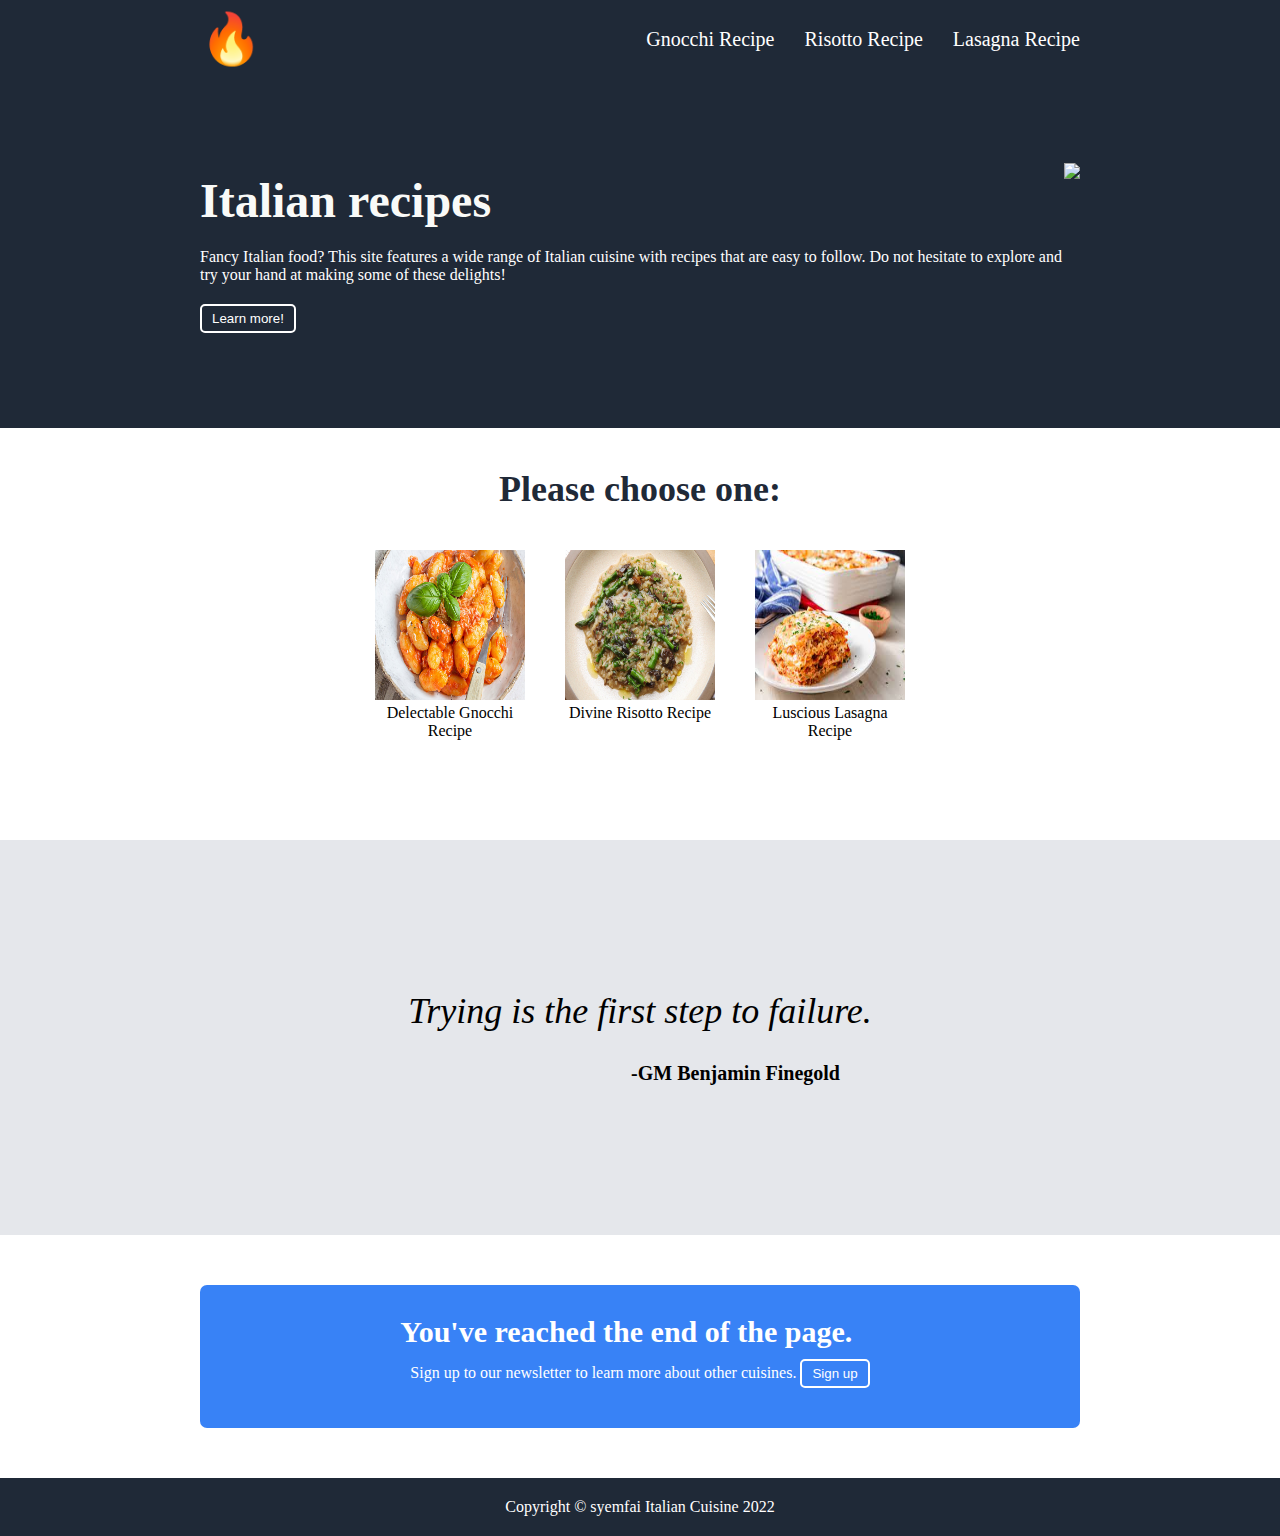
==== index.html @ 764f2778 "Insert margin and padding to images and div" ====
<!DOCTYPE html>
<html lang="en">
<head>
    <meta charset="UTF-8">
    <meta http-equiv="X-UA-Compatible" content="IE=edge">
    <meta name="viewport" content="width=device-width, initial-scale=1.0">
    <link rel="stylesheet" href="style.css">
    <title>Odin's Italian Recipes</title>
</head>



<body>
    <div class="main">
        <div class="span">
            <ul>
                <li class = "merge">🔥</li>
            </ul>
            <ul>
                <li><a href="recipes/gnocchi.html">Gnocchi Recipe</a></li>
                <li><a href="recipes/risotto.html">Risotto Recipe</a></li>
                <li><a href="recipes/lasagne.html">Lasagna Recipe</a></li>
            </ul>
        </div>
        <div class="first">
            <div>
                <div class="head1 some-padding">
                    Italian recipes
                </div>
                <div class="some-padding">
                    Fancy Italian food? This site features a wide range of Italian cuisine with recipes that are easy to follow. Do not hesitate to
                    explore and try your hand at making some of these delights!
                </div>
                <div class="some-padding">
                    <button>Learn more!</button>
                </div>
            </div>
            <div>
                <img src="https://u3r2g3e3.rocketcdn.me/wp-content/uploads/2020/03/chef-696x464.jpg">
            </div>
        </div>
    </div>
    <div class="centre">
        <div class="choose">Please choose one:</div>
        <div class = "choose-recipes">
            <div class="item">
                <img class="foodimage" src="images/gnocchi.jpg">
                <div class="text">Delectable Gnocchi Recipe</div>
            </div>
            <div class="item">
                <img class="foodimage" src="images/risotto.jpg">
                <div class="text">Divine Risotto Recipe</div>
            </div>
            <div class="item">
                <img class="foodimage" src="images/lasagna.jpeg">
                <div class="text">Luscious Lasagna Recipe</div>
            </div>
        </div>
    </div>

    <div class="quotediv">
        <div class="quote">Trying is the first step to failure.</div>
        <div class="ben">-GM Benjamin Finegold</div>
    </div>
    <div class="call">
        <div class="yaba">
            <div class="info-header">
                You've reached the end of the page.
            </div>
            <div class="end">
                Sign up to our newsletter to learn more about other cuisines.
                <button>Sign up</button>
            </div>
        </div>  
    </div>
    <div class="footer">
        Copyright © syemfai Italian Cuisine 2022
    </div>
</body>
</html>
---- style.css ----
* {
    margin: 0;
    padding: 0;
    text-decoration: none;
}

body {
    display: flex;
    flex-direction: column;
}

.main {
    background-color: #1F2937;
    color: #FFF;
}

li {
    list-style-type: none;
}

a {
    color: #FFF;
    text-decoration: none;
    padding-left: 30px;
}
.first {
    display: flex;
    flex-direction: center;
    padding: 85px 200px;
}

.some-padding {
    padding: 10px 0px;
}
.span {
    display: flex;
    justify-content: space-between;
    align-items: center;
    padding: 0 200px;
    margin: 10px 0px;
    font-size: 20px;
}

.head1 {
    font-weight: 900;
    font-size: 48px;
    color: #F9FAF8;
}

ul {
    display: flex;
    
    
}

.merge {
    font-size: 50px;
}

.choose {
    font-size: 36px;
    font-weight: 900;
    color: #1F2937;
    padding: 40px;
}

.centre {
    display: flex;
    justify-content: center;
    align-items: center;
    flex-direction: column; 
    padding-bottom: 100px;
}

.choose-recipes {
    display: flex;
    justify-content: center;
    align-items: center;
    gap: 40px;

}

.item {
    max-width: 150px;
    text-align: center;
    align-self: flex-start;
}

.foodimage {
    width: 150px;
    height: 150px;
}

img {
    max-width: 300px;
    height: auto;
}

.quotediv {
    background-color: #E5E7EB;
    display: flex;
    justify-content: center;
    align-items: center;
    flex-direction: column;
    padding: 150px;

}

.quote {
    font-size: 36px;
    font-style: italic;
    font-weight: lighter;
}   

.ben {
    font-size: 20px;
    font-weight: 700;
    align-self: flex-end;
    padding-top: 30px;
    margin-right: 290px;
}

.call {
    display: flex;
    flex-direction: column;
    justify-content: center;
    align-items: center;
    color: #FFF;
    
    
}

.yaba {
    background-color: #3882F6;
    margin: 50px;
    padding: 30px 200px;
    border-radius: 7px;
    display: flex;
    flex-direction: column;


}

button {
    background-color: transparent;
    border-radius: 5px;
    color: #FFF;
    border-color: #FFF;
    padding: 5px 10px;
    border-style: solid;
    border-width: 2px;
    
}

.end {
    padding: 10px;
    align-self: flex-end;
}

.info-header{
    font-size: 30px;
    font-weight: 900;
}

.footer {
    display: flex;
    justify-content: center;
    align-items: center;
    padding: 20px 0;
    background-color: #1f2937;
    color: #FFF;
}
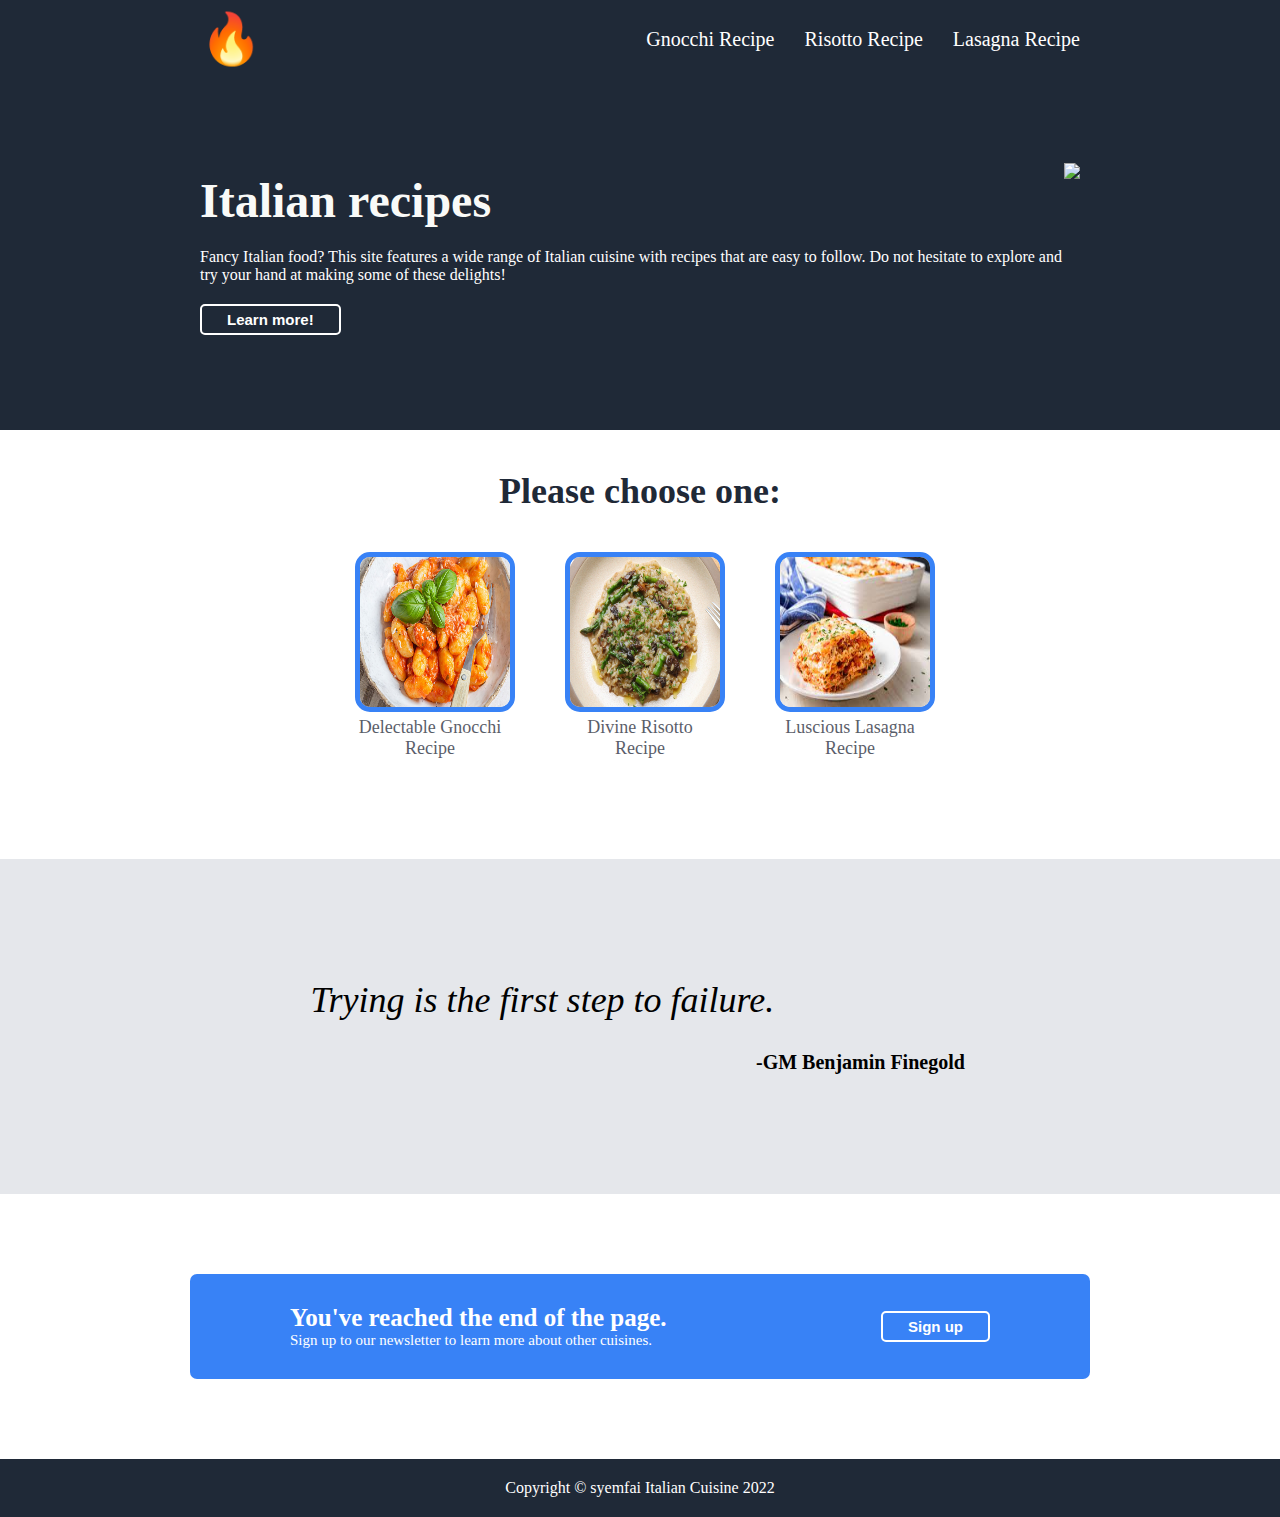
==== commit 067c15d7: "Center blue text box" ====
--- a/index.html
+++ b/index.html
@@ -61,14 +61,18 @@
     <div class="quotediv">
         <div class="quote">Trying is the first step to failure.</div>
         <div class="ben">-GM Benjamin Finegold</div>
-    </div>
+    </div> 
     <div class="call">
         <div class="yaba">
-            <div class="info-header">
-                You've reached the end of the page.
+            <div>
+                <div class="info-header">
+                    You've reached the end of the page.
+                </div>
+                <div class="end">
+                    Sign up to our newsletter to learn more about other cuisines.
+                </div>
             </div>
-            <div class="end">
-                Sign up to our newsletter to learn more about other cuisines.
+            <div class="button">
                 <button>Sign up</button>
             </div>
         </div>  
--- a/style.css
+++ b/style.css
@@ -76,7 +76,7 @@
     display: flex;
     justify-content: center;
     align-items: center;
-    gap: 40px;
+    gap: 60px;
 
 }
 
@@ -89,6 +89,19 @@
 .foodimage {
     width: 150px;
     height: 150px;
+    border-width: 5px;
+    border-color: #3882F6;
+    border-radius: 15px;
+    border-style: solid;
+}
+
+.item {
+    font-size: 18px;
+    color: #1F2937;
+}
+
+.text {
+    opacity: 0.75;
 }
 
 img {
@@ -102,7 +115,8 @@
     justify-content: center;
     align-items: center;
     flex-direction: column;
-    padding: 150px;
+    padding: 120px;
+    padding-right: 315.15px;
 
 }
 
@@ -117,7 +131,6 @@
     font-weight: 700;
     align-self: flex-end;
     padding-top: 30px;
-    margin-right: 290px;
 }
 
 .call {
@@ -132,12 +145,13 @@
 
 .yaba {
     background-color: #3882F6;
-    margin: 50px;
-    padding: 30px 200px;
+    margin: 80px 0;
+    padding: 30px 100px;
+    width: 700px; 
     border-radius: 7px;
     display: flex;
-    flex-direction: column;
-
+    justify-content: space-between;
+    align-items: center;
 
 }
 
@@ -146,21 +160,31 @@
     border-radius: 5px;
     color: #FFF;
     border-color: #FFF;
-    padding: 5px 10px;
+    padding: 5px 25px;
     border-style: solid;
     border-width: 2px;
-    
+    font-size: 15px;
+    font-weight: 650;
+    display: inline;
+    
+}
+
+.button {
 }
 
 .end {
-    padding: 10px;
-    align-self: flex-end;
+    font-size: 15px;
+    display: flex;
+    justify-content: space-between;
 }
 
 .info-header{
-    font-size: 30px;
+    font-size: 25px;
     font-weight: 900;
-}
+    width: 400px;
+}
+
+
 
 .footer {
     display: flex;
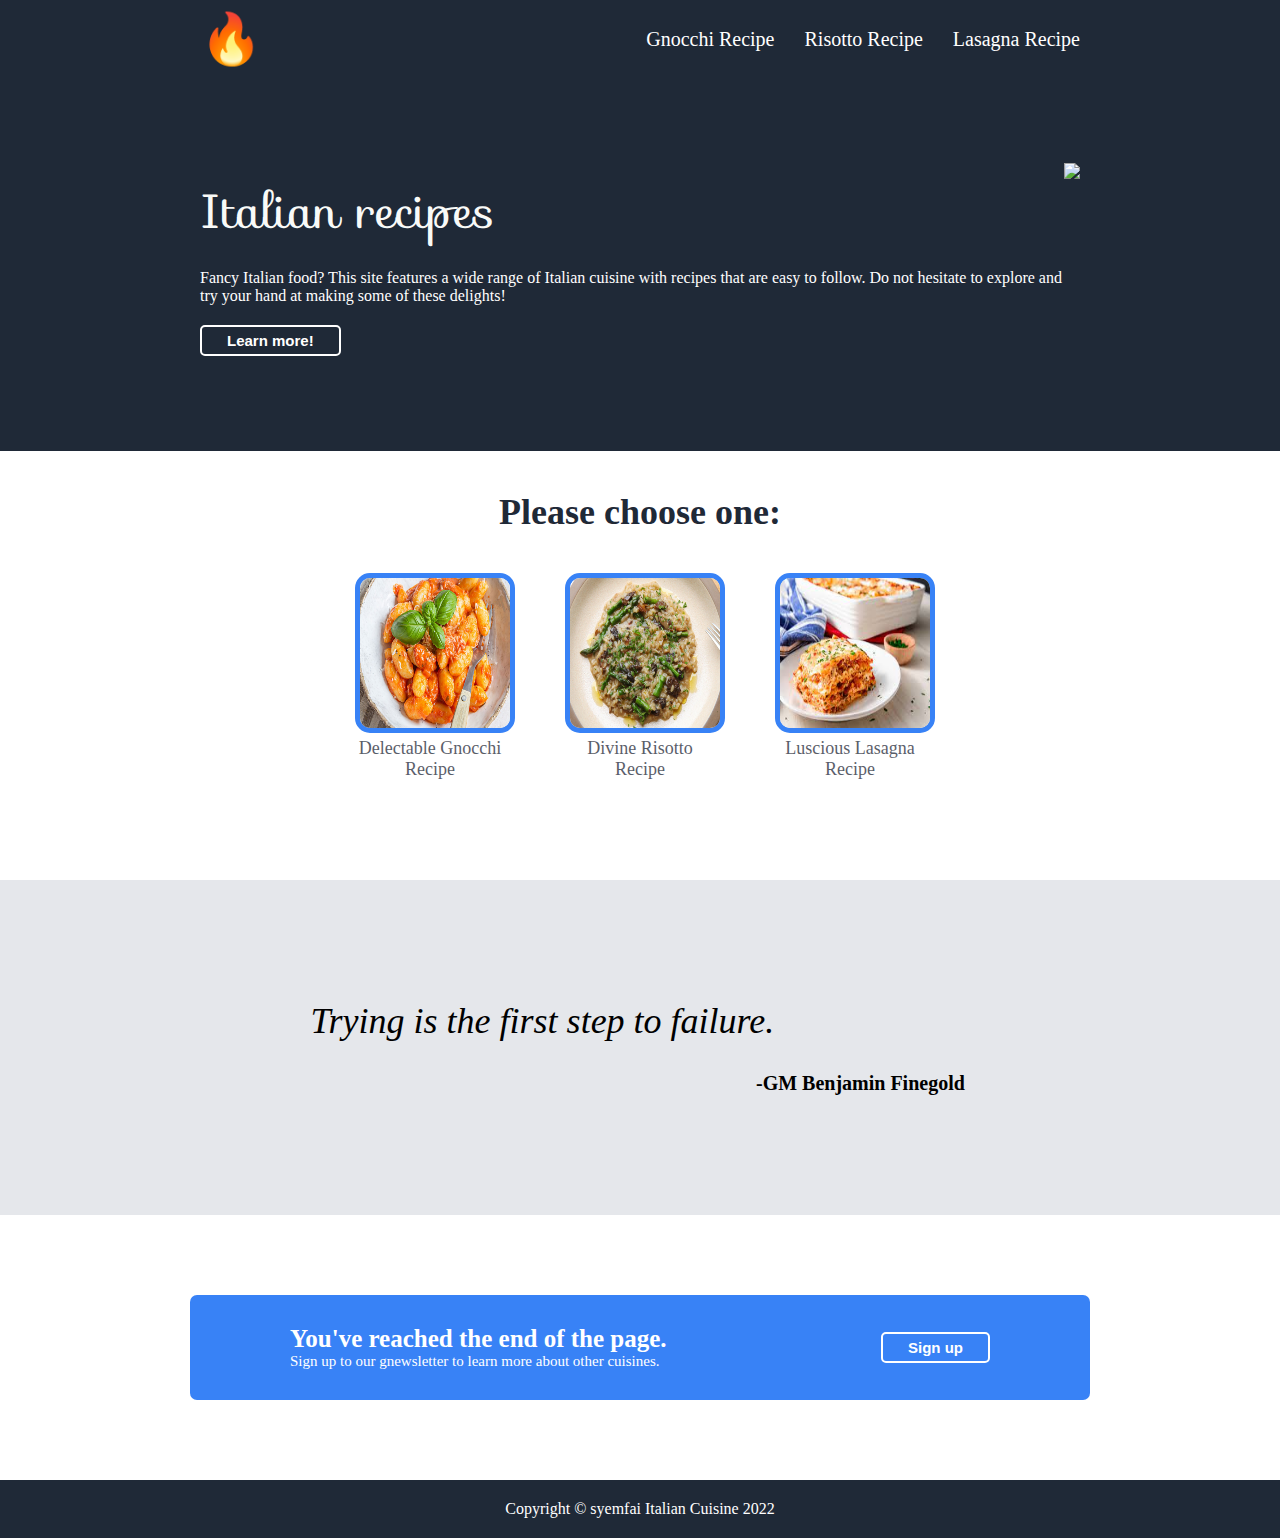
==== commit 5778aefd: "Font on fire" ====
--- a/index.html
+++ b/index.html
@@ -5,6 +5,7 @@
     <meta http-equiv="X-UA-Compatible" content="IE=edge">
     <meta name="viewport" content="width=device-width, initial-scale=1.0">
     <link rel="stylesheet" href="style.css">
+    <link rel="stylesheet" href="https://fonts.googleapis.com/css?family=Sofia&effect=fire">
     <title>Odin's Italian Recipes</title>
 </head>
 
@@ -24,7 +25,7 @@
         </div>
         <div class="first">
             <div>
-                <div class="head1 some-padding">
+                <div class="head1 some-padding font-effect-fire">
                     Italian recipes
                 </div>
                 <div class="some-padding">
@@ -69,7 +70,7 @@
                     You've reached the end of the page.
                 </div>
                 <div class="end">
-                    Sign up to our newsletter to learn more about other cuisines.
+                    Sign up to our gnewsletter to learn more about other cuisines.
                 </div>
             </div>
             <div class="button">
--- a/style.css
+++ b/style.css
@@ -42,9 +42,11 @@
 }
 
 .head1 {
-    font-weight: 900;
+    font-weight: 100;
+    font-family: "Sofia", sans-serif;   
     font-size: 48px;
     color: #F9FAF8;
+
 }
 
 ul {
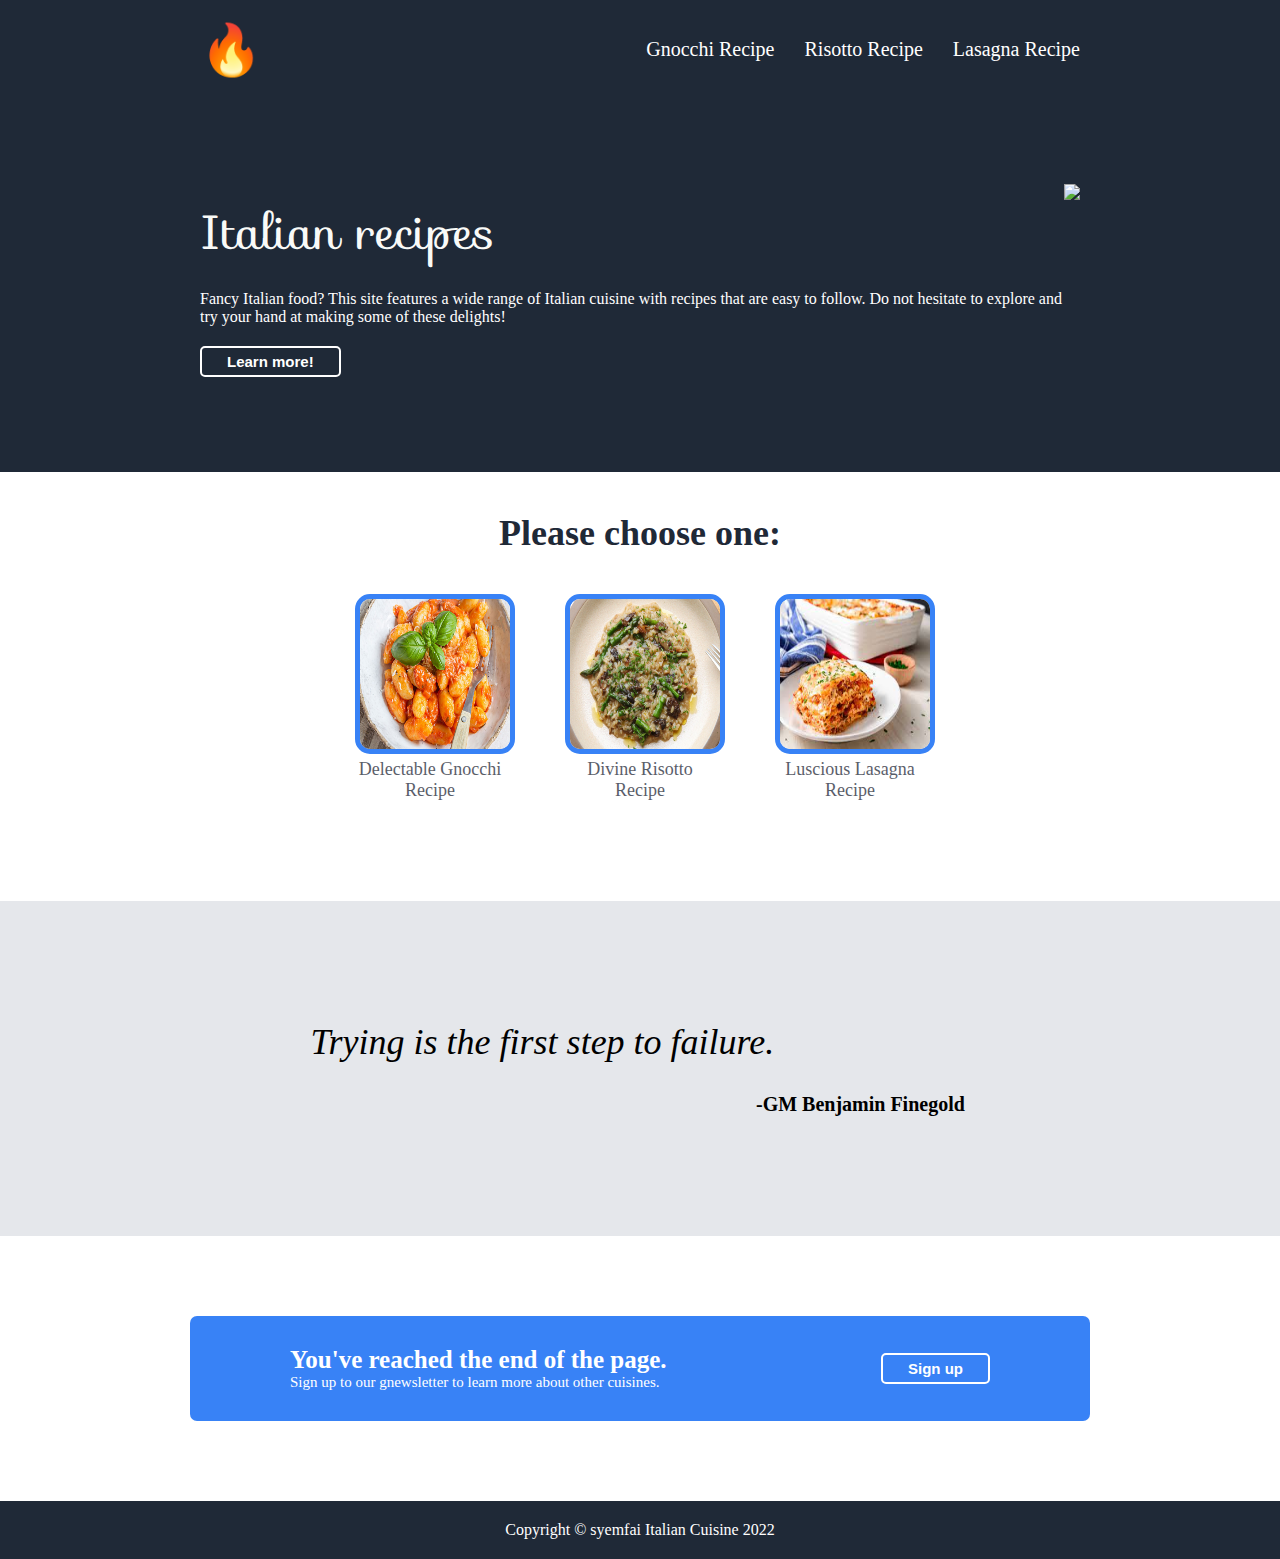
==== commit e9564ddd: "Add links to images of recipes" ====
--- a/index.html
+++ b/index.html
@@ -15,12 +15,12 @@
     <div class="main">
         <div class="span">
             <ul>
-                <li class = "merge">🔥</li>
+                <li class = "merge font-effect-fire">🔥</li>
             </ul>
             <ul>
-                <li><a href="recipes/gnocchi.html">Gnocchi Recipe</a></li>
-                <li><a href="recipes/risotto.html">Risotto Recipe</a></li>
-                <li><a href="recipes/lasagne.html">Lasagna Recipe</a></li>
+                <li><a class="navbar" href="recipes/gnocchi.html">Gnocchi Recipe</a></li>
+                <li><a class="navbar" href="recipes/risotto.html">Risotto Recipe</a></li>
+                <li><a class="navbar" href="recipes/lasagne.html">Lasagna Recipe</a></li>
             </ul>
         </div>
         <div class="first">
@@ -44,18 +44,18 @@
     <div class="centre">
         <div class="choose">Please choose one:</div>
         <div class = "choose-recipes">
-            <div class="item">
+            <a class="item" href="recipes/gnocchi.html">
                 <img class="foodimage" src="images/gnocchi.jpg">
                 <div class="text">Delectable Gnocchi Recipe</div>
-            </div>
-            <div class="item">
+            </a>
+            <a class="item" href="recipes/risotto.html">
                 <img class="foodimage" src="images/risotto.jpg">
                 <div class="text">Divine Risotto Recipe</div>
-            </div>
-            <div class="item">
+            </a>
+            <a class="item" href="recipes/lasagne.html">
                 <img class="foodimage" src="images/lasagna.jpeg">
                 <div class="text">Luscious Lasagna Recipe</div>
-            </div>
+            </a>
         </div>
     </div>
 
--- a/style.css
+++ b/style.css
@@ -18,10 +18,11 @@
     list-style-type: none;
 }
 
-a {
+a.navbar {
     color: #FFF;
     text-decoration: none;
     padding-left: 30px;
+
 }
 .first {
     display: flex;
@@ -32,6 +33,7 @@
 .some-padding {
     padding: 10px 0px;
 }
+
 .span {
     display: flex;
     justify-content: space-between;
@@ -41,7 +43,7 @@
     font-size: 20px;
 }
 
-.head1 {
+.head1{
     font-weight: 100;
     font-family: "Sofia", sans-serif;   
     font-size: 48px;
@@ -49,6 +51,7 @@
 
 }
 
+
 ul {
     display: flex;
     
@@ -57,6 +60,7 @@
 
 .merge {
     font-size: 50px;
+    font-family: "Sofia", sans-serif; 
 }
 
 .choose {
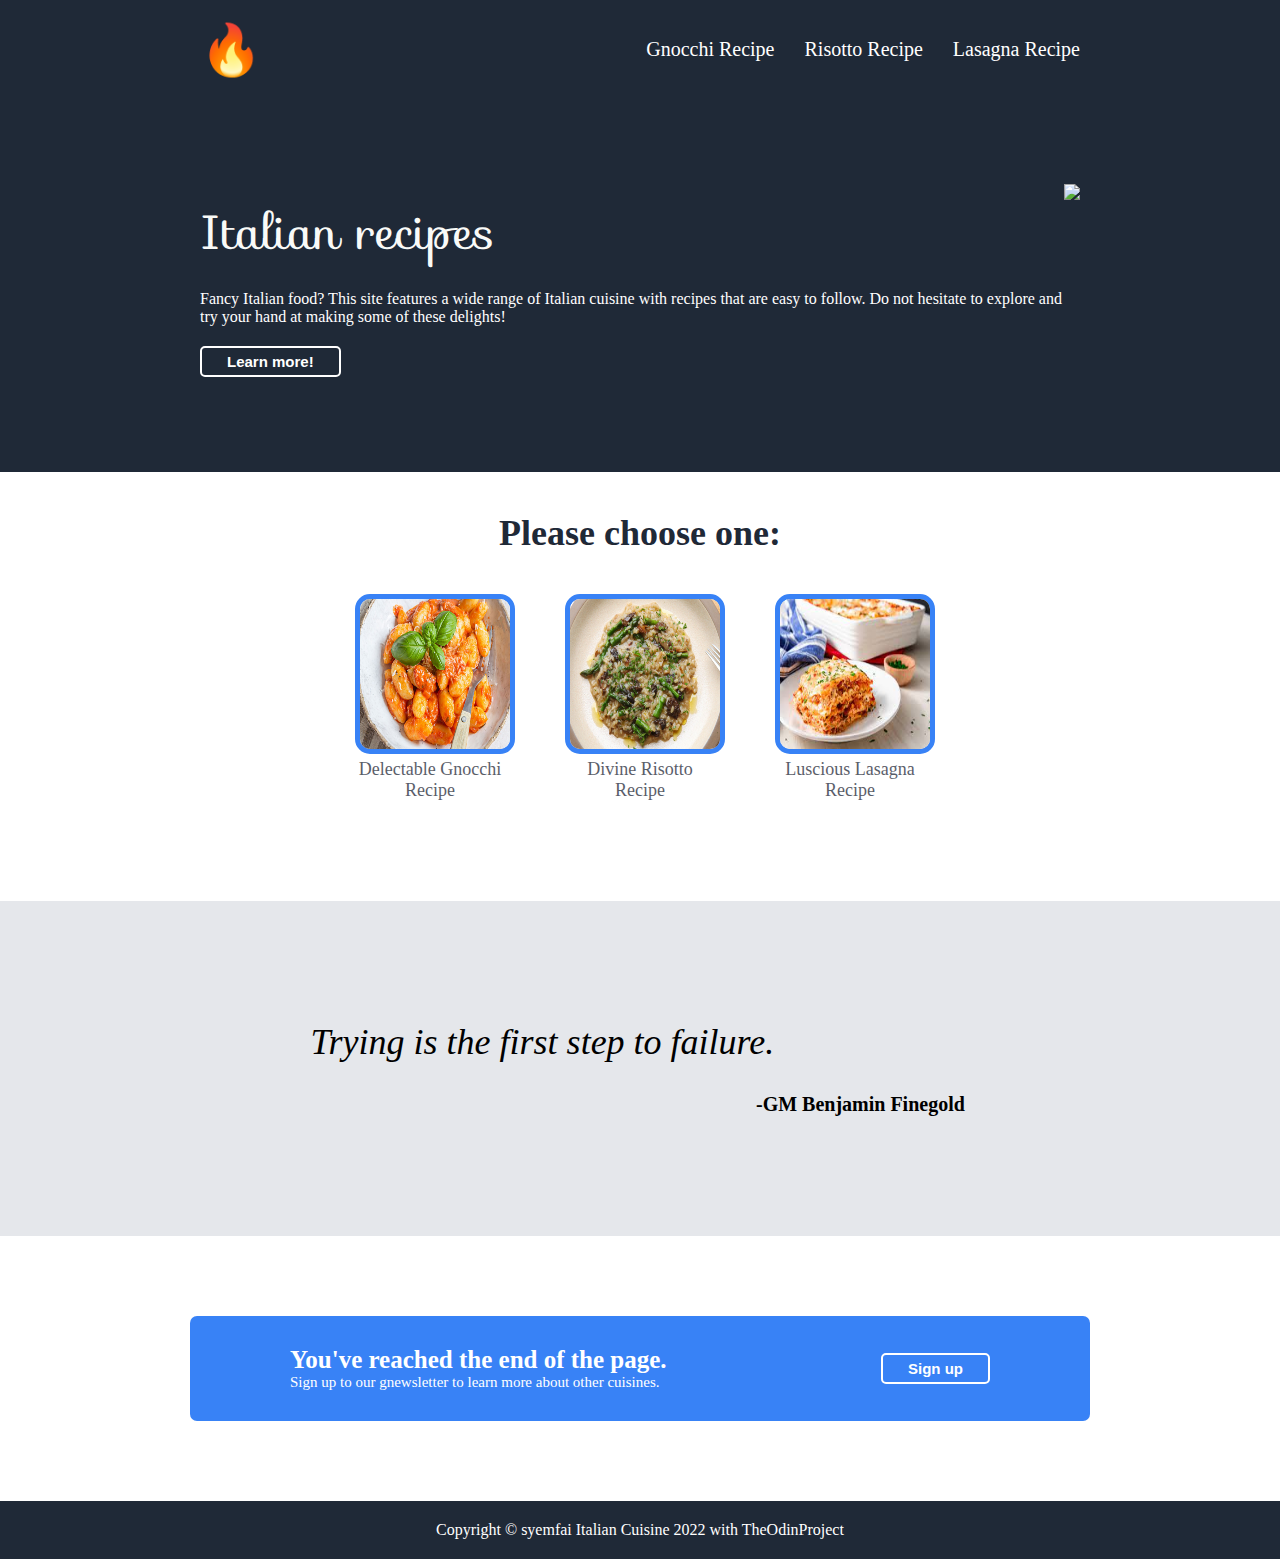
==== commit aa926832: "Add TOP in footer" ====
--- a/index.html
+++ b/index.html
@@ -18,9 +18,9 @@
                 <li class = "merge font-effect-fire">🔥</li>
             </ul>
             <ul>
-                <li><a class="navbar" href="recipes/gnocchi.html">Gnocchi Recipe</a></li>
-                <li><a class="navbar" href="recipes/risotto.html">Risotto Recipe</a></li>
-                <li><a class="navbar" href="recipes/lasagne.html">Lasagna Recipe</a></li>
+                <li><a class="navbar" href="recipes/gnocchi.html" target="_blank">Gnocchi Recipe</a></li>
+                <li><a class="navbar" href="recipes/risotto.html" target="_blank">Risotto Recipe</a></li>
+                <li><a class="navbar" href="recipes/lasagne.html" target="_blank">Lasagna Recipe</a></li>
             </ul>
         </div>
         <div class="first">
@@ -33,7 +33,7 @@
                     explore and try your hand at making some of these delights!
                 </div>
                 <div class="some-padding">
-                    <button>Learn more!</button>
+                    <button><a href="https://en.wikipedia.org/wiki/Italian_cuisine" target="_blank">Learn more!</a></button>
                 </div>
             </div>
             <div>
@@ -44,15 +44,15 @@
     <div class="centre">
         <div class="choose">Please choose one:</div>
         <div class = "choose-recipes">
-            <a class="item" href="recipes/gnocchi.html">
+            <a class="item" href="recipes/gnocchi.html" target="_blank">
                 <img class="foodimage" src="images/gnocchi.jpg">
                 <div class="text">Delectable Gnocchi Recipe</div>
             </a>
-            <a class="item" href="recipes/risotto.html">
+            <a class="item" href="recipes/risotto.html" target="_blank">
                 <img class="foodimage" src="images/risotto.jpg">
                 <div class="text">Divine Risotto Recipe</div>
             </a>
-            <a class="item" href="recipes/lasagne.html">
+            <a class="item" href="recipes/lasagne.html" target="_blank">
                 <img class="foodimage" src="images/lasagna.jpeg">
                 <div class="text">Luscious Lasagna Recipe</div>
             </a>
@@ -74,12 +74,12 @@
                 </div>
             </div>
             <div class="button">
-                <button>Sign up</button>
+                <button><a href="https://www.youtube.com/watch?v=a3Z7zEc7AXQ" target="_blank">Sign up</a></button>
             </div>
         </div>  
     </div>
     <div class="footer">
-        Copyright © syemfai Italian Cuisine 2022
+        Copyright © syemfai Italian Cuisine 2022 with TheOdinProject
     </div>
 </body>
 </html>--- a/style.css
+++ b/style.css
@@ -24,6 +24,12 @@
     padding-left: 30px;
 
 }
+
+a {
+    text-decoration: none;
+    color: #FFF
+}
+
 .first {
     display: flex;
     flex-direction: center;
